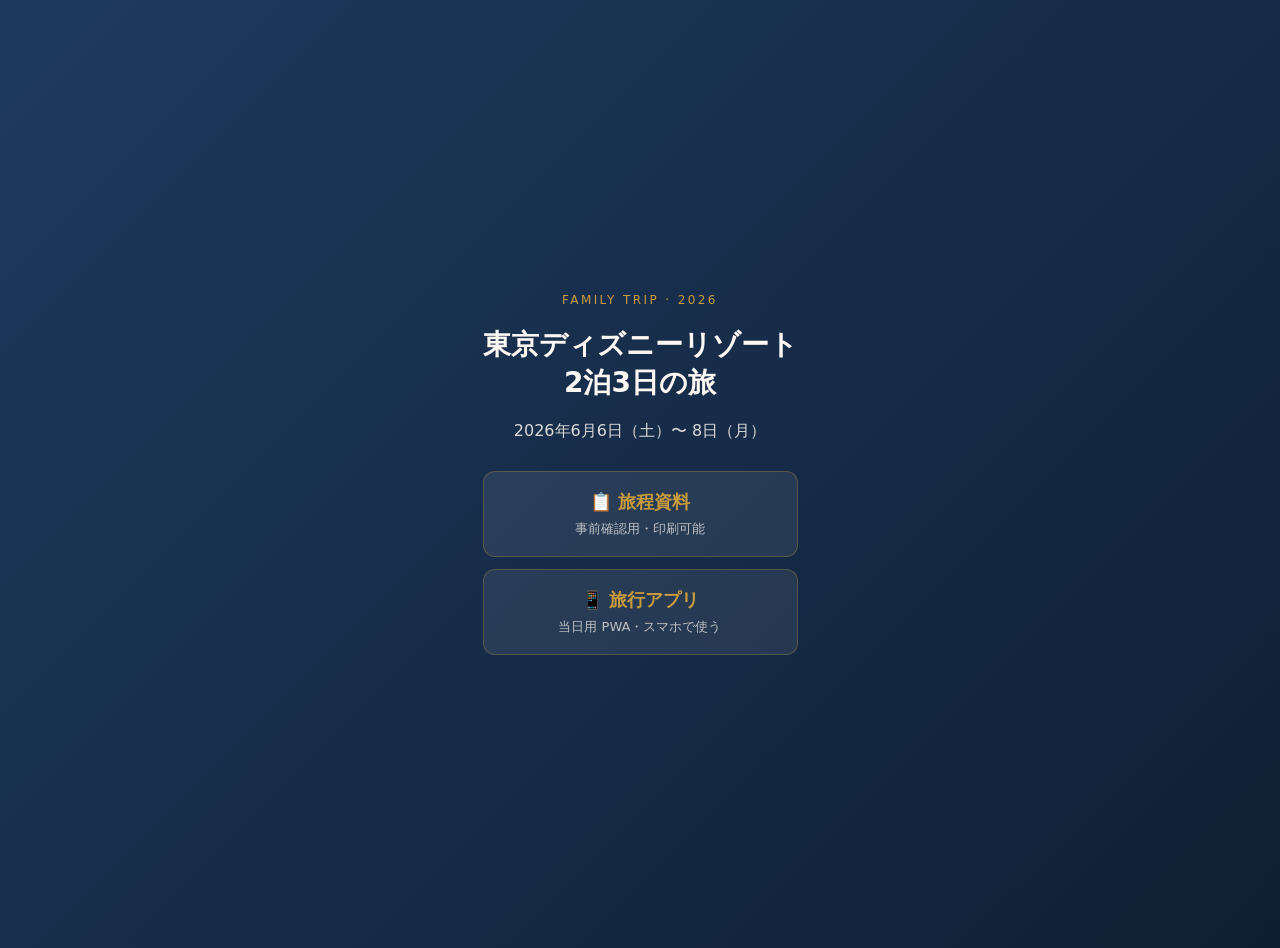
==== index.html @ 1bc3fb98 "Initial Disney Trip 2026 PWA scaffold Builds the full project from APP_SPEC.md / CLAUDE.md: - docs/:" ====
<!DOCTYPE html>
<html lang="ja">
<head>
<meta charset="UTF-8">
<meta name="viewport" content="width=device-width, initial-scale=1">
<title>Disney Trip 2026</title>
<style>
  body {
    font-family: -apple-system, system-ui, sans-serif;
    background: linear-gradient(135deg, #1e3a5f 0%, #0f1f33 100%);
    color: #fdf8f3;
    min-height: 100vh; margin: 0;
    display: flex; align-items: center; justify-content: center;
    padding: 24px;
  }
  .wrap { max-width: 480px; text-align: center; }
  h1 { font-size: 28px; margin-bottom: 8px; }
  .eyebrow { letter-spacing: 0.2em; color: #c89b3c; font-size: 12px; margin-bottom: 12px; }
  p { opacity: 0.85; margin-bottom: 28px; line-height: 1.6; }
  .links { display: grid; gap: 12px; }
  a {
    display: block;
    background: rgba(255,255,255,0.08);
    border: 1px solid rgba(200,155,60,0.3);
    color: #fdf8f3;
    padding: 18px 24px;
    border-radius: 12px;
    text-decoration: none;
    font-size: 16px;
    transition: 0.2s;
  }
  a:hover { background: rgba(255,255,255,0.15); }
  a strong { display: block; color: #c89b3c; font-size: 18px; margin-bottom: 4px; }
  a small { opacity: 0.7; font-size: 13px; }
</style>
</head>
<body>
<div class="wrap">
  <div class="eyebrow">FAMILY TRIP · 2026</div>
  <h1>東京ディズニーリゾート<br>2泊3日の旅</h1>
  <p>2026年6月6日（土）〜 8日（月）</p>
  <div class="links">
    <a href="docs/"><strong>📋 旅程資料</strong><small>事前確認用・印刷可能</small></a>
    <a href="app/"><strong>📱 旅行アプリ</strong><small>当日用 PWA・スマホで使う</small></a>
  </div>
</div>
</body>
</html>
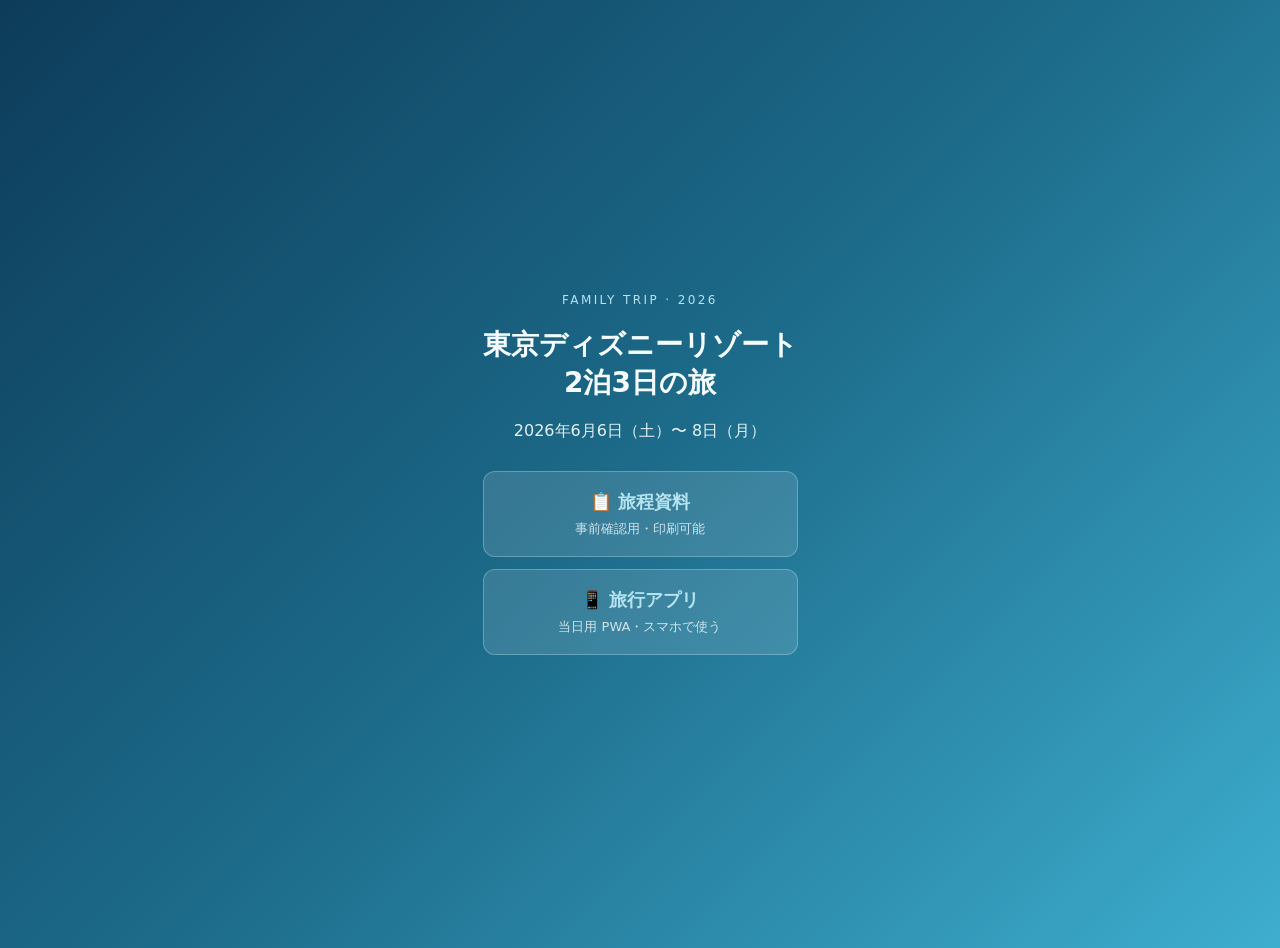
==== commit 49029599: "Switch design to icy-blue Sparkling Jubilee palette and embed official TDL park map - Recolor palett" ====
--- a/index.html
+++ b/index.html
@@ -7,31 +7,31 @@
 <style>
   body {
     font-family: -apple-system, system-ui, sans-serif;
-    background: linear-gradient(135deg, #1e3a5f 0%, #0f1f33 100%);
-    color: #fdf8f3;
+    background: linear-gradient(135deg, #0d3c5a 0%, #1d6b8a 50%, #3eaecf 100%);
+    color: #f5fcff;
     min-height: 100vh; margin: 0;
     display: flex; align-items: center; justify-content: center;
     padding: 24px;
   }
   .wrap { max-width: 480px; text-align: center; }
   h1 { font-size: 28px; margin-bottom: 8px; }
-  .eyebrow { letter-spacing: 0.2em; color: #c89b3c; font-size: 12px; margin-bottom: 12px; }
-  p { opacity: 0.85; margin-bottom: 28px; line-height: 1.6; }
+  .eyebrow { letter-spacing: 0.2em; color: #b5e3f0; font-size: 12px; margin-bottom: 12px; }
+  p { opacity: 0.92; margin-bottom: 28px; line-height: 1.6; }
   .links { display: grid; gap: 12px; }
   a {
     display: block;
-    background: rgba(255,255,255,0.08);
-    border: 1px solid rgba(200,155,60,0.3);
-    color: #fdf8f3;
+    background: rgba(255,255,255,0.12);
+    border: 1px solid rgba(180,230,245,0.35);
+    color: #f5fcff;
     padding: 18px 24px;
     border-radius: 12px;
     text-decoration: none;
     font-size: 16px;
     transition: 0.2s;
   }
-  a:hover { background: rgba(255,255,255,0.15); }
-  a strong { display: block; color: #c89b3c; font-size: 18px; margin-bottom: 4px; }
-  a small { opacity: 0.7; font-size: 13px; }
+  a:hover { background: rgba(255,255,255,0.2); }
+  a strong { display: block; color: #b5e3f0; font-size: 18px; margin-bottom: 4px; }
+  a small { opacity: 0.8; font-size: 13px; }
 </style>
 </head>
 <body>
